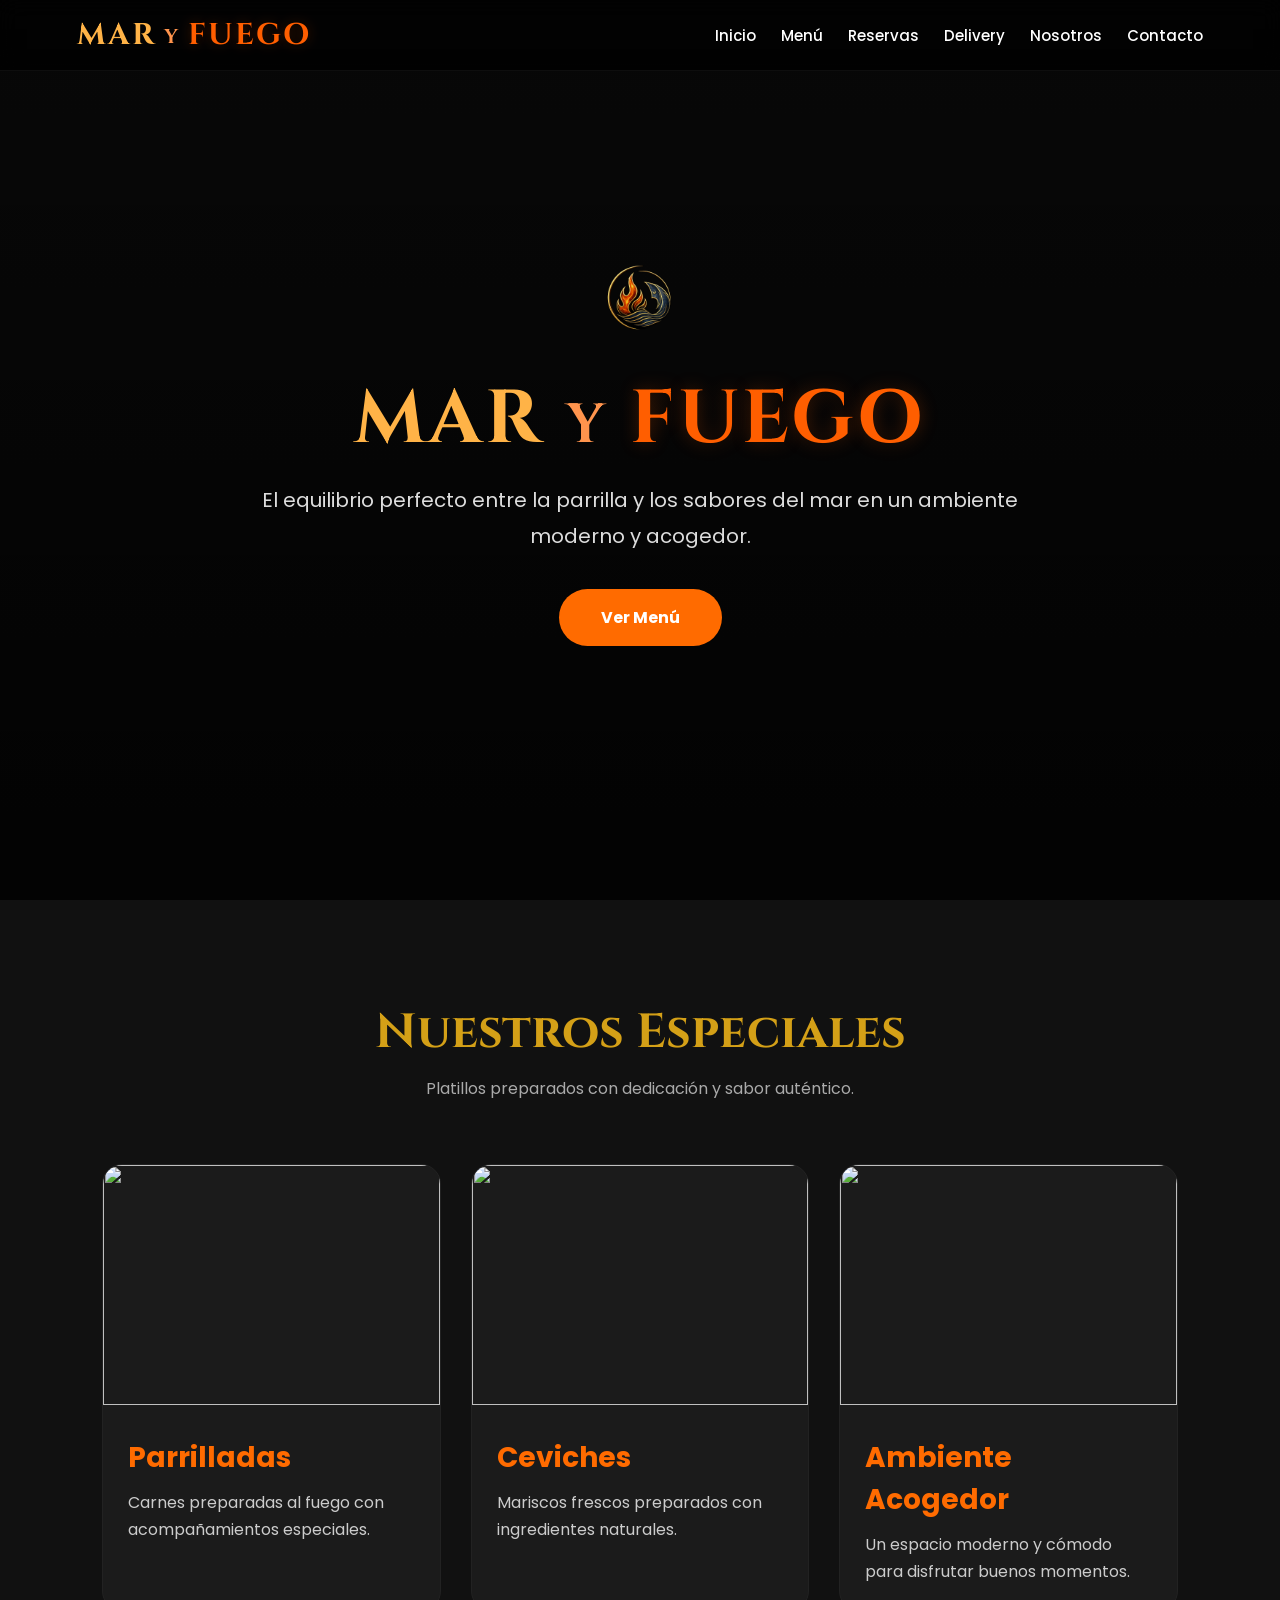
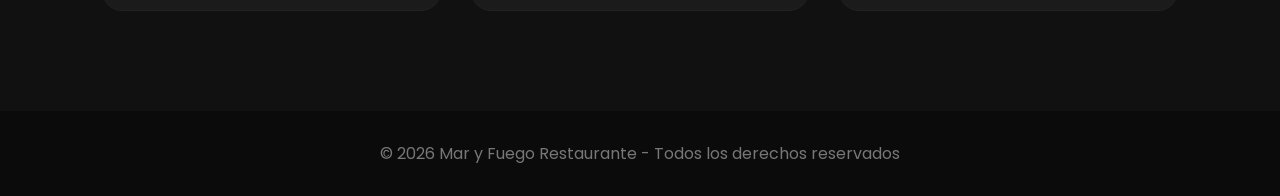
==== index.html @ 05838a07 "Update index.html" ====
<!DOCTYPE html>
<html lang="es">

<head>

<meta charset="UTF-8">
<meta name="viewport" content="width=device-width, initial-scale=1.0">

<title>Mar y Fuego</title>

<link rel="preconnect" href="https://fonts.googleapis.com">

<link href="https://fonts.googleapis.com/css2?family=Cinzel:wght@400;600;700&family=Poppins:wght@300;400;500;600&display=swap" rel="stylesheet">

<style>

*{
margin:0;
padding:0;
box-sizing:border-box;
}

body{
background:#111;
font-family:'Poppins',sans-serif;
color:white;
overflow-x:hidden;
}

/* HEADER */

header{
position:fixed;
top:0;
left:0;
width:100%;
padding:15px 6%;
background:rgba(0,0,0,0.75);
backdrop-filter:blur(10px);
z-index:1000;
border-bottom:1px solid rgba(255,255,255,0.05);
}

nav{
display:flex;
justify-content:space-between;
align-items:center;
}

/* LOGO */

.logo{
display:flex;
align-items:center;
gap:8px;
font-family:'Cinzel',serif;
font-weight:bold;
letter-spacing:2px;
}

.mar{
font-size:30px;
color:#ffb347;
}

.y{
font-size:20px;
color:#ff944d;
margin-top:2px;
}

.fuego{
font-size:30px;
color:#ff5e00;
text-shadow:0 0 12px rgba(255,94,0,0.25);
}

/* MENU */

nav ul{
display:flex;
gap:25px;
list-style:none;
}

nav ul li{
text-align:center;
}

nav ul li a{
text-decoration:none;
color:white;
font-size:15px;
transition:0.3s;
font-weight:500;
}

nav ul li a:hover{
color:#FF6B00;
}

/* HERO */

.hero{
height:100vh;

background:
linear-gradient(rgba(0,0,0,0.55),rgba(0,0,0,0.85)),
url('https://images.unsplash.com/photo-1559339352-11d035aa65de?q=80&w=1600&auto=format&fit=crop');

background-size:200%;
background-position:center center;
background-repeat:no-repeat;

display:flex;
justify-content:center;
align-items:center;
text-align:center;

padding:20px;
}


.hero-content{
max-width:850px;
}

.hero-logo{
width:140px;
margin-bottom:25px;
opacity:0.95;
}

.hero h1{
font-size:75px;
font-family:'Cinzel',serif;
margin-bottom:20px;
line-height:1.1;
letter-spacing:3px;
}

.hero .mar-title{
color:#ffb347;
}

.hero .y-title{
color:#ff944d;
font-size:55px;
}

.hero .fuego-title{
color:#ff5e00;
text-shadow:0 0 18px rgba(255,94,0,0.25);
}

.hero p{
font-size:20px;
line-height:1.8;
color:#ddd;
margin-bottom:35px;
}

.btn{
display:inline-block;
padding:16px 42px;
background:#FF6B00;
color:white;
text-decoration:none;
border-radius:50px;
font-weight:bold;
transition:0.3s;
}

.btn:hover{
background:#D4A017;
transform:scale(1.05);
}

/* SECCIONES */

section{
padding:100px 8%;
}

.title{
text-align:center;
margin-bottom:60px;
}

.title h2{
font-size:48px;
font-family:'Cinzel',serif;
color:#D4A017;
margin-bottom:10px;
}

.title p{
color:#aaa;
line-height:1.8;
}

/* CARDS */

.cards{
display:grid;
grid-template-columns:repeat(auto-fit,minmax(300px,1fr));
gap:30px;
}

.card{
background:#1b1b1b;
border-radius:20px;
overflow:hidden;
transition:0.4s;
border:1px solid #222;
}

.card:hover{
transform:translateY(-8px);
box-shadow:0 0 25px rgba(255,107,0,0.2);
}

.card img{
width:100%;
height:240px;
object-fit:cover;
}

.card-content{
padding:25px;
}

.card-content h3{
color:#FF6B00;
font-size:28px;
margin-bottom:10px;
}

.card-content p{
color:#ccc;
line-height:1.7;
}

/* FOOTER */

footer{
background:#0b0b0b;
padding:30px;
text-align:center;
color:#777;
}

/* MOBILE */

@media(max-width:900px){

header{
padding:20px 5%;
}

nav{
flex-direction:column;
gap:20px;
}

.logo{
justify-content:center;
}

.mar{
font-size:24px;
}

.fuego{
font-size:24px;
}

.y{
font-size:16px;
}

nav ul{
display:grid;
grid-template-columns:repeat(3,1fr);
gap:18px;
width:100%;
padding:0;
}

nav ul li{
text-align:center;
}

nav ul li a{
font-size:17px;
}

.hero{
padding-top:230px;
height:auto;
min-height:100vh;
}

.hero-logo{
width:90px;
margin-bottom:20px;
}

.hero h1{
font-size:52px;
line-height:1.1;
}

.hero .y-title{
font-size:35px;
}

.hero p{
font-size:17px;
line-height:1.8;
padding:0 10px;
}

.btn{
padding:15px 38px;
font-size:17px;
}

section{
padding:80px 5%;
}

.title h2{
font-size:36px;
}

.cards{
grid-template-columns:1fr;
}

.card img{
height:220px;
}

}

</style>

</head>

<body>

<header>

<nav>

<div class="logo">

<span class="mar">MAR</span>

<span class="y">Y</span>

<span class="fuego">FUEGO</span>

</div>

<ul>

<li><a href="index.html">Inicio</a></li>
<li><a href="menu.html">Menú</a></li>
<li><a href="reservas.html">Reservas</a></li>
<li><a href="delivery.html">Delivery</a></li>
<li><a href="nosotros.html">Nosotros</a></li>
<li><a href="contacto.html">Contacto</a></li>

</ul>

</nav>

</header>

<!-- HERO -->

<section class="hero">

<div class="hero-content">

<img src="logo.png" class="hero-logo">

<h1>

<span class="mar-title">MAR</span>

<span class="y-title">Y</span>

<span class="fuego-title">FUEGO</span>

</h1>

<p>
El equilibrio perfecto entre la parrilla y los sabores del mar en un ambiente moderno y acogedor.
</p>

<a href="menu.html" class="btn">
Ver Menú
</a>

</div>

</section>

<!-- ESPECIALES -->

<section>

<div class="title">

<h2>Nuestros Especiales</h2>

<p>
Platillos preparados con dedicación y sabor auténtico.
</p>

</div>

<div class="cards">

<div class="card">

<img src="https://images.unsplash.com/photo-1544025162-d76694265947?q=80&w=1200&auto=format&fit=crop">

<div class="card-content">

<h3>Parrilladas</h3>

<p>
Carnes preparadas al fuego con acompañamientos especiales.
</p>

</div>

</div>

<div class="card">

<img src="https://images.unsplash.com/photo-1600891964599-f61ba0e24092?q=80&w=1200&auto=format&fit=crop">

<div class="card-content">

<h3>Ceviches</h3>

<p>
Mariscos frescos preparados con ingredientes naturales.
</p>

</div>

</div>

<div class="card">

<img src="https://images.unsplash.com/photo-1552566626-52f8b828add9?q=80&w=1200&auto=format&fit=crop">

<div class="card-content">

<h3>Ambiente Acogedor</h3>

<p>
Un espacio moderno y cómodo para disfrutar buenos momentos.
</p>

</div>

</div>

</div>

</section>

<footer>

© 2026 Mar y Fuego Restaurante - Todos los derechos reservados

</footer>

</body>

</html>
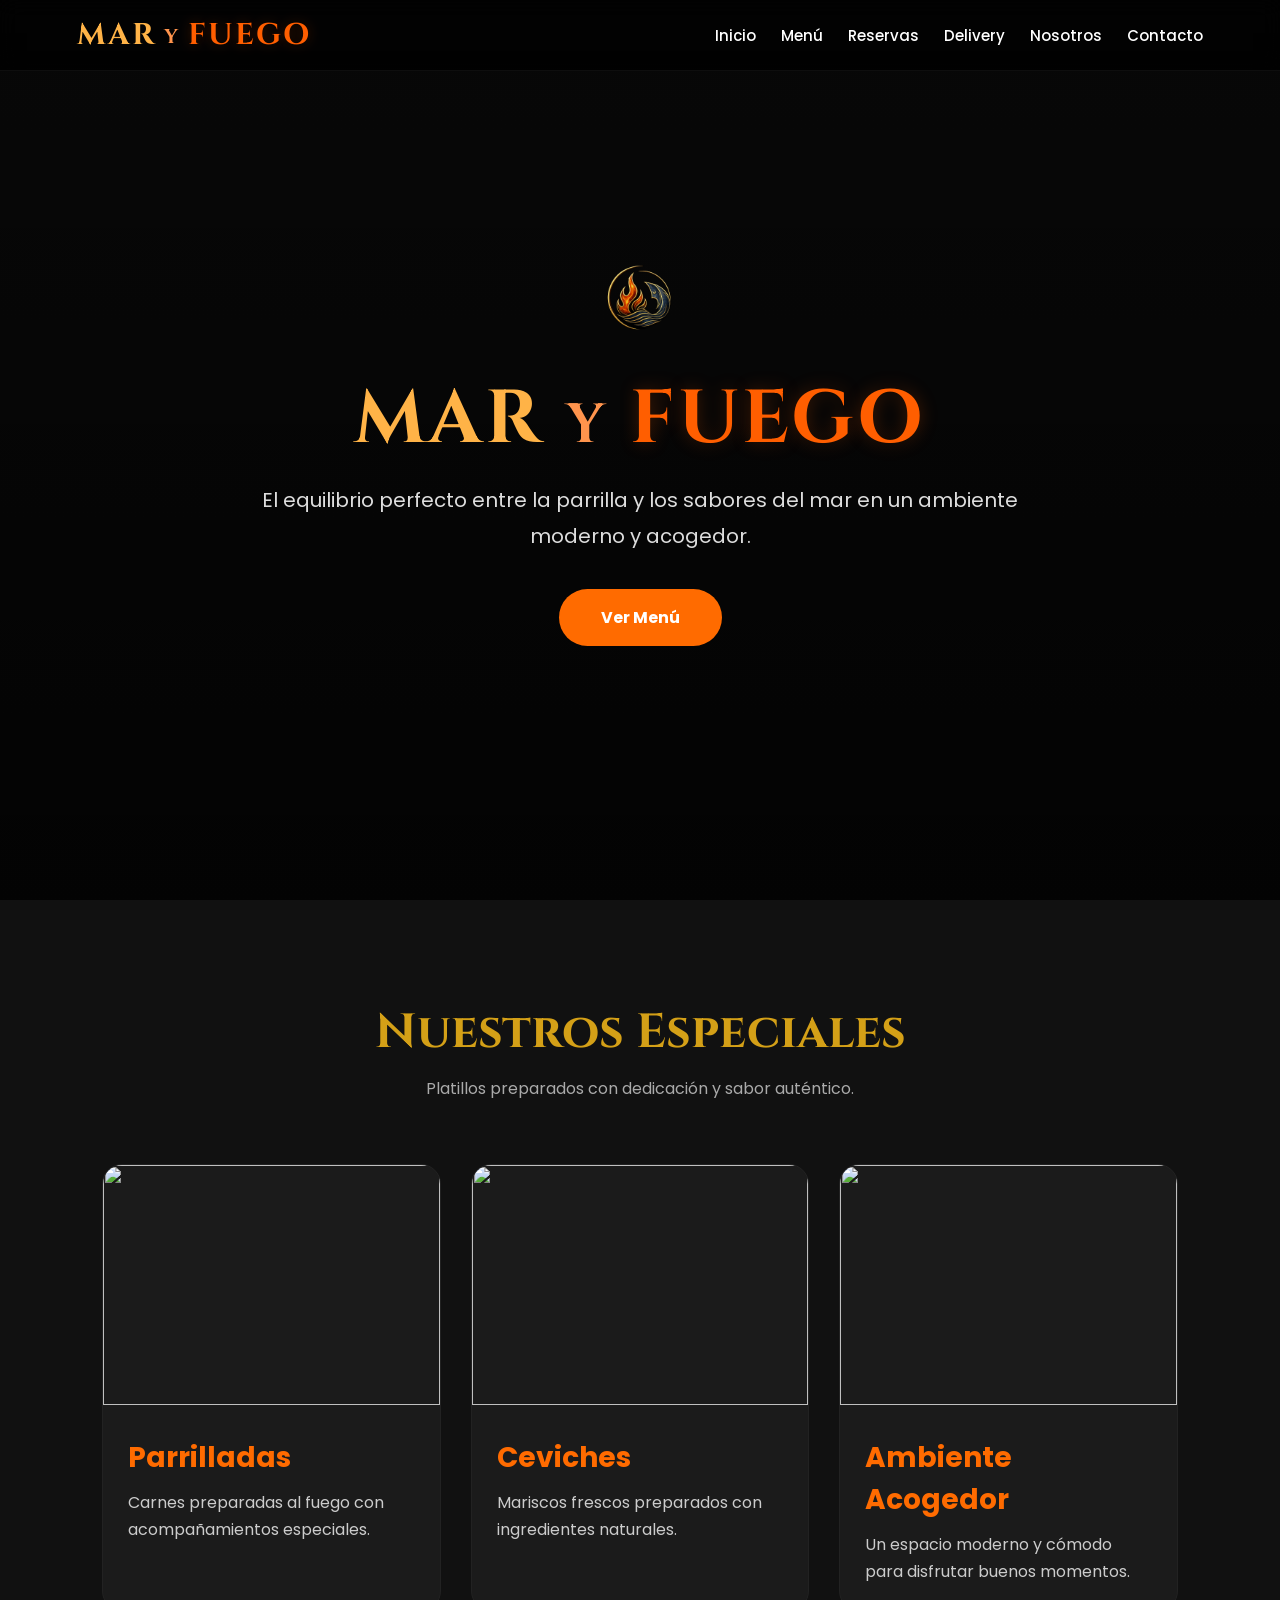
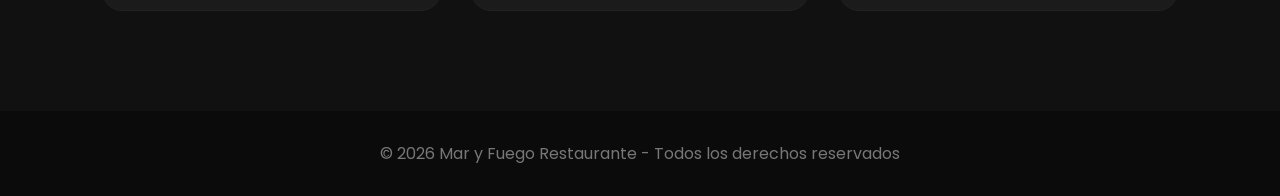
==== commit 33b7831b: "Update index.html" ====
--- a/index.html
+++ b/index.html
@@ -105,11 +105,11 @@
 height:100vh;
 
 background:
-linear-gradient(rgba(0,0,0,0.55),rgba(0,0,0,0.85)),
+linear-gradient(rgba(0,0,0,0.55),rgba(0,0,0,0.82)),
 url('https://images.unsplash.com/photo-1559339352-11d035aa65de?q=80&w=1600&auto=format&fit=crop');
 
-background-size:200%;
-background-position:center center;
+background-size:140%;
+background-position:center;
 background-repeat:no-repeat;
 
 display:flex;
@@ -119,8 +119,6 @@
 
 padding:20px;
 }
-
-
 .hero-content{
 max-width:850px;
 }
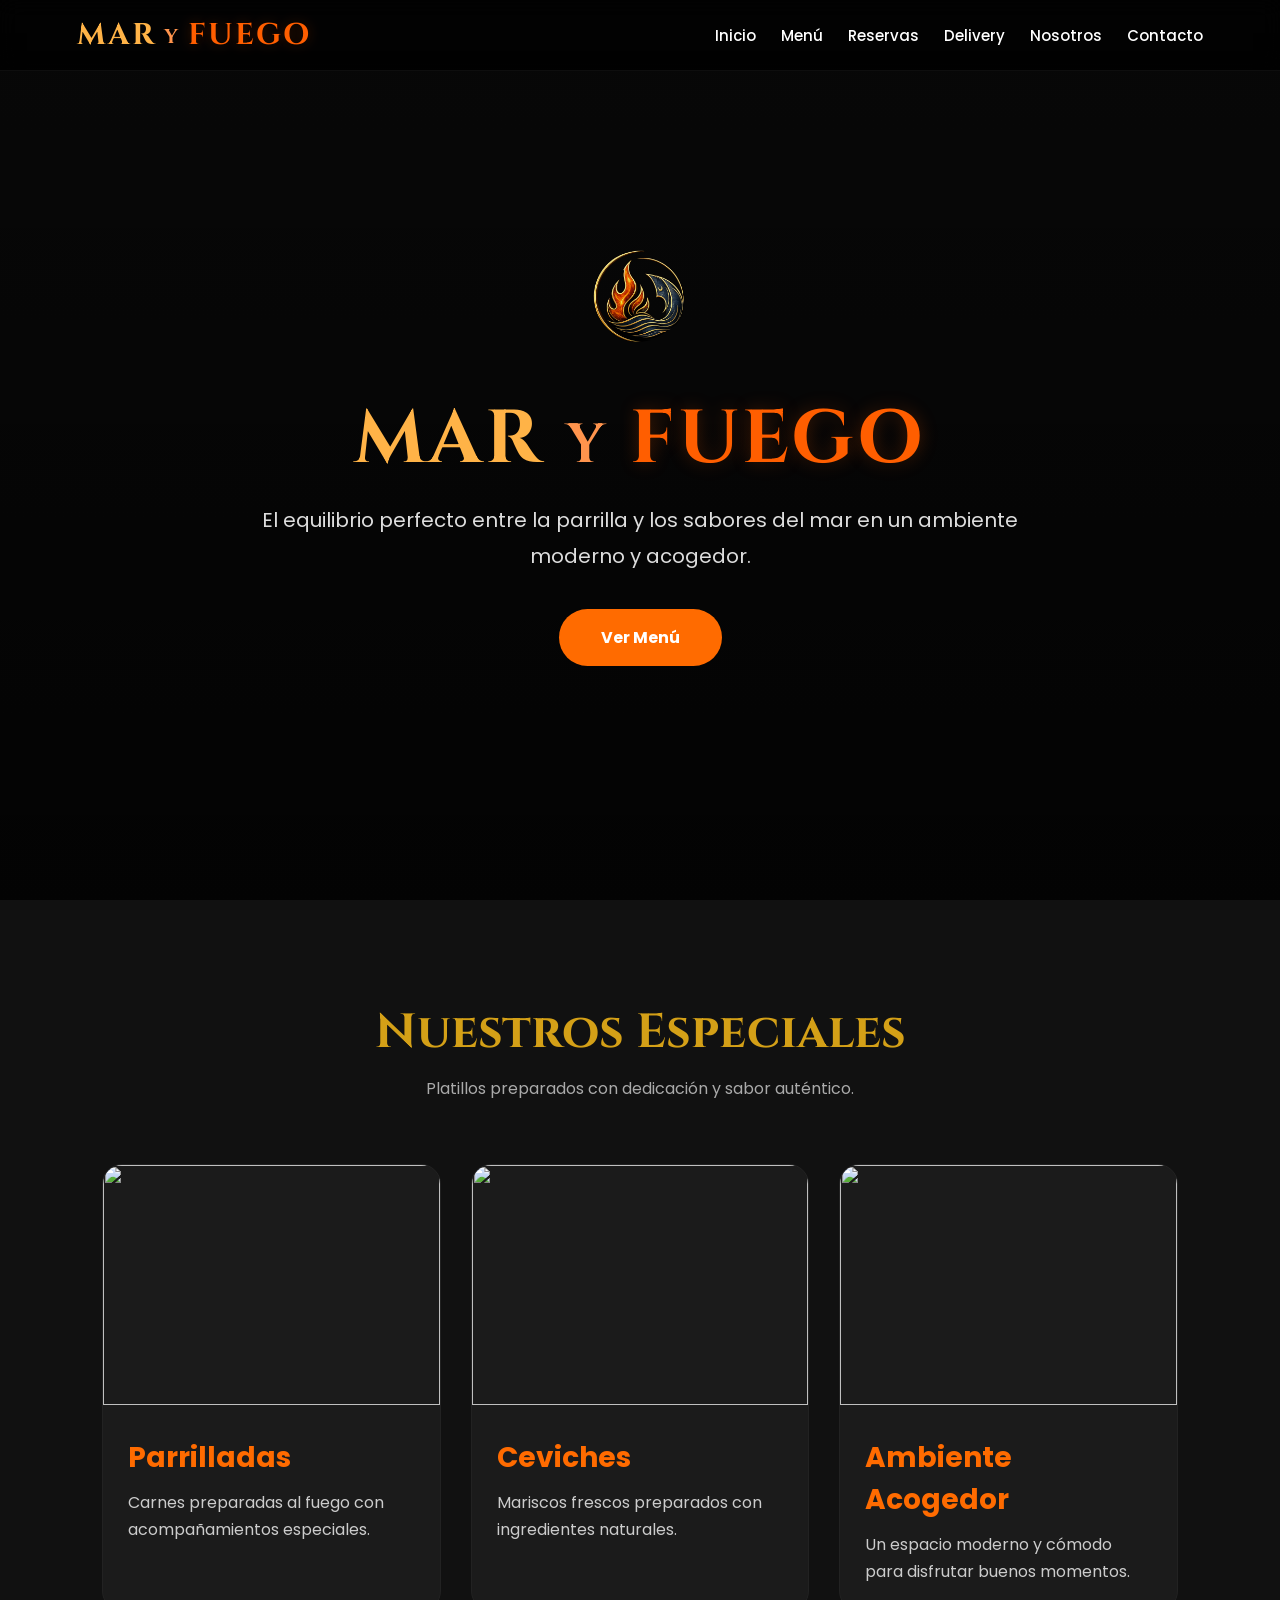
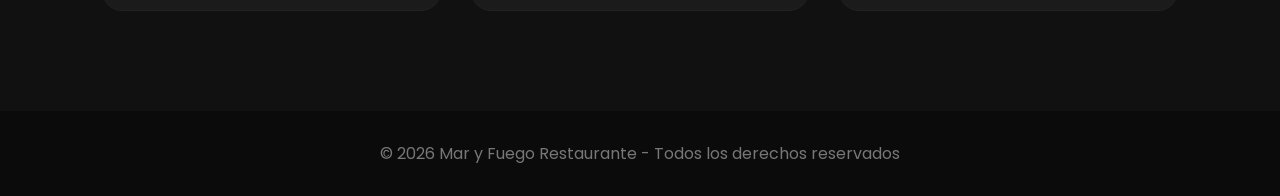
==== commit a016ad7c: "Update index.html" ====
--- a/index.html
+++ b/index.html
@@ -108,7 +108,7 @@
 linear-gradient(rgba(0,0,0,0.55),rgba(0,0,0,0.82)),
 url('https://images.unsplash.com/photo-1559339352-11d035aa65de?q=80&w=1600&auto=format&fit=crop');
 
-background-size:140%;
+background-size:240%;
 background-position:center;
 background-repeat:no-repeat;
 
@@ -124,7 +124,7 @@
 }
 
 .hero-logo{
-width:140px;
+width:200px;
 margin-bottom:25px;
 opacity:0.95;
 }
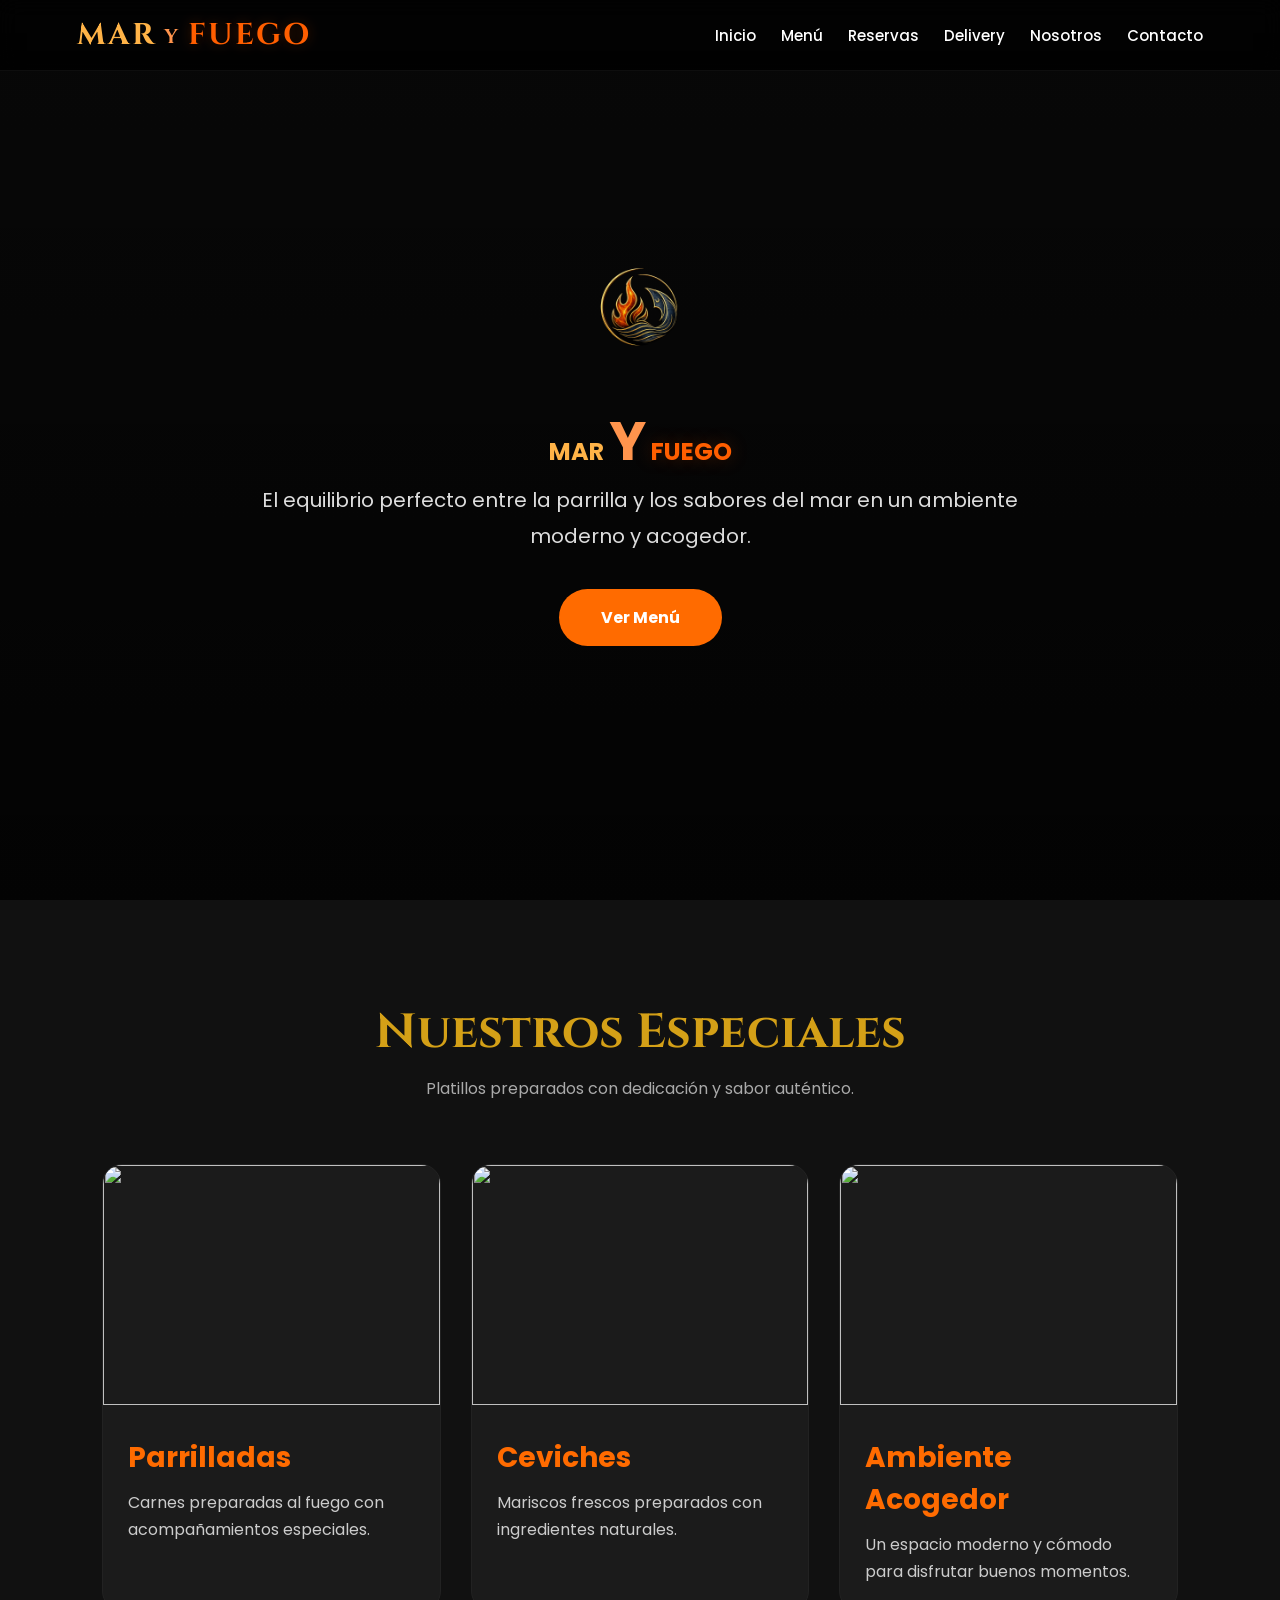
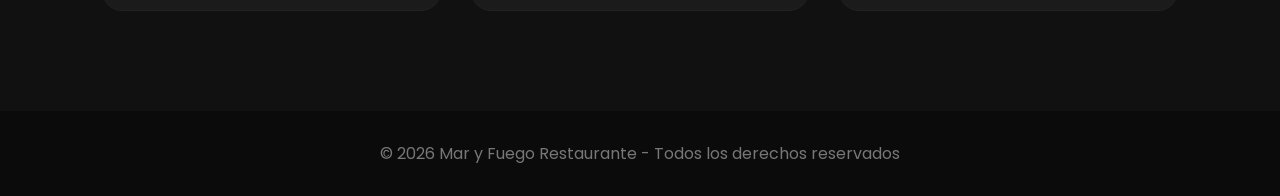
==== commit c61c1408: "Update index.html" ====
--- a/index.html
+++ b/index.html
@@ -129,12 +129,9 @@
 opacity:0.95;
 }
 
-.hero h1{
-font-size:75px;
-font-family:'Cinzel',serif;
-margin-bottom:20px;
-line-height:1.1;
-letter-spacing:3px;
+.hero-logo{
+width:170px;
+margin-bottom:25px;
 }
 
 .hero .mar-title{
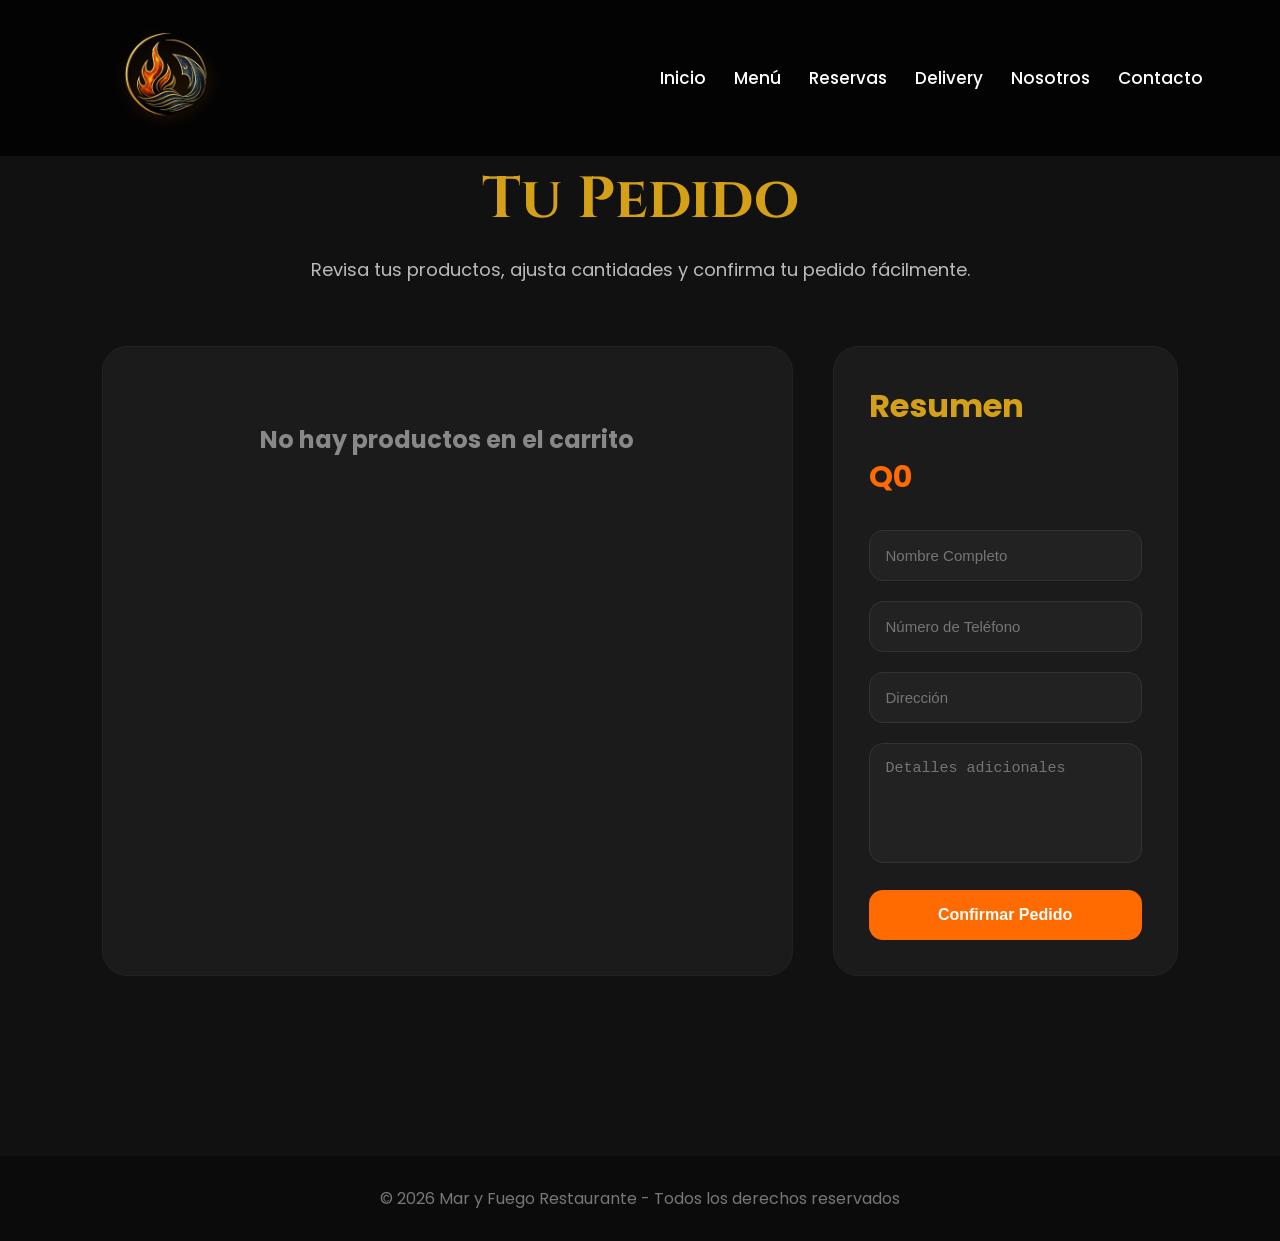
==== commit f8fde1ff: "Update index.html" ====
--- a/index.html
+++ b/index.html
@@ -6,13 +6,15 @@
 <meta charset="UTF-8">
 <meta name="viewport" content="width=device-width, initial-scale=1.0">
 
-<title>Mar y Fuego</title>
+<title>Delivery | Mar y Fuego</title>
 
 <link rel="preconnect" href="https://fonts.googleapis.com">
 
 <link href="https://fonts.googleapis.com/css2?family=Cinzel:wght@400;600;700&family=Poppins:wght@300;400;500;600&display=swap" rel="stylesheet">
 
 <style>
+
+/* RESET */
 
 *{
 margin:0;
@@ -20,10 +22,12 @@
 box-sizing:border-box;
 }
 
+/* GENERAL */
+
 body{
-background:#111;
+background:#111111;
+color:white;
 font-family:'Poppins',sans-serif;
-color:white;
 overflow-x:hidden;
 }
 
@@ -34,12 +38,14 @@
 top:0;
 left:0;
 width:100%;
-padding:15px 6%;
-background:rgba(0,0,0,0.75);
-backdrop-filter:blur(10px);
+padding:18px 6%;
+background:rgba(0,0,0,0.78);
+backdrop-filter:blur(12px);
 z-index:1000;
 border-bottom:1px solid rgba(255,255,255,0.05);
 }
+
+/* NAV */
 
 nav{
 display:flex;
@@ -52,34 +58,25 @@
 .logo{
 display:flex;
 align-items:center;
-gap:8px;
-font-family:'Cinzel',serif;
-font-weight:bold;
-letter-spacing:2px;
-}
-
-.mar{
-font-size:30px;
-color:#ffb347;
-}
-
-.y{
-font-size:20px;
-color:#ff944d;
-margin-top:2px;
-}
-
-.fuego{
-font-size:30px;
-color:#ff5e00;
-text-shadow:0 0 12px rgba(255,94,0,0.25);
+}
+
+.logo img{
+width:180px;
+opacity:0.95;
+transition:0.3s;
+filter:drop-shadow(0 0 10px rgba(255,140,0,0.15));
+}
+
+.logo img:hover{
+transform:scale(1.03);
+opacity:1;
 }
 
 /* MENU */
 
 nav ul{
 display:flex;
-gap:25px;
+gap:28px;
 list-style:none;
 }
 
@@ -90,8 +87,8 @@
 nav ul li a{
 text-decoration:none;
 color:white;
-font-size:15px;
 transition:0.3s;
+font-size:17px;
 font-weight:500;
 }
 
@@ -99,83 +96,13 @@
 color:#FF6B00;
 }
 
-/* HERO */
-
-.hero{
-height:100vh;
-
-background:
-linear-gradient(rgba(0,0,0,0.55),rgba(0,0,0,0.82)),
-url('https://images.unsplash.com/photo-1559339352-11d035aa65de?q=80&w=1600&auto=format&fit=crop');
-
-background-size:240%;
-background-position:center;
-background-repeat:no-repeat;
-
-display:flex;
-justify-content:center;
-align-items:center;
-text-align:center;
-
-padding:20px;
-}
-.hero-content{
-max-width:850px;
-}
-
-.hero-logo{
-width:200px;
-margin-bottom:25px;
-opacity:0.95;
-}
-
-.hero-logo{
-width:170px;
-margin-bottom:25px;
-}
-
-.hero .mar-title{
-color:#ffb347;
-}
-
-.hero .y-title{
-color:#ff944d;
-font-size:55px;
-}
-
-.hero .fuego-title{
-color:#ff5e00;
-text-shadow:0 0 18px rgba(255,94,0,0.25);
-}
-
-.hero p{
-font-size:20px;
-line-height:1.8;
-color:#ddd;
-margin-bottom:35px;
-}
-
-.btn{
-display:inline-block;
-padding:16px 42px;
-background:#FF6B00;
-color:white;
-text-decoration:none;
-border-radius:50px;
-font-weight:bold;
-transition:0.3s;
-}
-
-.btn:hover{
-background:#D4A017;
-transform:scale(1.05);
-}
-
-/* SECCIONES */
+/* SECTION */
 
 section{
-padding:100px 8%;
-}
+padding:160px 8% 100px;
+}
+
+/* TITULO */
 
 .title{
 text-align:center;
@@ -183,57 +110,163 @@
 }
 
 .title h2{
-font-size:48px;
+font-size:58px;
 font-family:'Cinzel',serif;
 color:#D4A017;
-margin-bottom:10px;
+margin-bottom:15px;
 }
 
 .title p{
-color:#aaa;
+color:#bbb;
+font-size:18px;
 line-height:1.8;
-}
-
-/* CARDS */
-
-.cards{
+max-width:850px;
+margin:auto;
+}
+
+/* CARRITO */
+
+.cart-container{
 display:grid;
-grid-template-columns:repeat(auto-fit,minmax(300px,1fr));
-gap:30px;
-}
-
-.card{
+grid-template-columns:2fr 1fr;
+gap:40px;
+}
+
+.cart-items{
 background:#1b1b1b;
-border-radius:20px;
-overflow:hidden;
-transition:0.4s;
+padding:35px;
+border-radius:25px;
 border:1px solid #222;
 }
 
-.card:hover{
-transform:translateY(-8px);
-box-shadow:0 0 25px rgba(255,107,0,0.2);
-}
-
-.card img{
+.cart-item{
+display:flex;
+justify-content:space-between;
+align-items:center;
+padding:20px 0;
+border-bottom:1px solid #333;
+gap:20px;
+}
+
+.cart-item-info h3{
+color:#FF6B00;
+margin-bottom:5px;
+font-size:24px;
+}
+
+.cart-item-info p{
+color:#bbb;
+font-size:16px;
+}
+
+.cart-buttons{
+display:flex;
+align-items:center;
+gap:10px;
+}
+
+.cart-buttons button{
+width:40px;
+height:40px;
+border:none;
+border-radius:10px;
+background:#FF6B00;
+color:white;
+font-weight:bold;
+cursor:pointer;
+font-size:18px;
+transition:0.3s;
+}
+
+.cart-buttons button:hover{
+transform:scale(1.05);
+background:#D4A017;
+}
+
+.remove-btn{
+background:#aa2222 !important;
+}
+
+/* RESUMEN */
+
+.cart-summary{
+background:#1b1b1b;
+padding:35px;
+border-radius:25px;
+height:fit-content;
+border:1px solid #222;
+}
+
+.cart-summary h3{
+font-size:32px;
+color:#D4A017;
+margin-bottom:25px;
+}
+
+.total{
+font-size:30px;
+color:#FF6B00;
+margin-bottom:30px;
+font-weight:bold;
+}
+
+/* FORMULARIO */
+
+.form-group{
+margin-bottom:20px;
+}
+
+.form-group input,
+.form-group textarea{
+
 width:100%;
-height:240px;
-object-fit:cover;
-}
-
-.card-content{
-padding:25px;
-}
-
-.card-content h3{
-color:#FF6B00;
-font-size:28px;
-margin-bottom:10px;
-}
-
-.card-content p{
-color:#ccc;
-line-height:1.7;
+padding:16px;
+background:#222;
+border:1px solid #333;
+border-radius:14px;
+color:white;
+outline:none;
+font-size:15px;
+transition:0.3s;
+}
+
+.form-group textarea{
+height:120px;
+resize:none;
+}
+
+.form-group input:focus,
+.form-group textarea:focus{
+border:1px solid #FF6B00;
+box-shadow:0 0 12px rgba(255,107,0,0.2);
+}
+
+/* BOTON */
+
+.btn{
+width:100%;
+padding:16px;
+border:none;
+border-radius:14px;
+background:#FF6B00;
+color:white;
+font-size:16px;
+font-weight:bold;
+cursor:pointer;
+transition:0.3s;
+}
+
+.btn:hover{
+background:#D4A017;
+transform:scale(1.02);
+}
+
+/* EMPTY */
+
+.empty-cart{
+text-align:center;
+color:#888;
+padding:40px 0;
 }
 
 /* FOOTER */
@@ -243,9 +276,10 @@
 padding:30px;
 text-align:center;
 color:#777;
-}
-
-/* MOBILE */
+margin-top:80px;
+}
+
+/* RESPONSIVE */
 
 @media(max-width:900px){
 
@@ -258,21 +292,18 @@
 gap:20px;
 }
 
+/* LOGO MOBILE */
+
 .logo{
 justify-content:center;
-}
-
-.mar{
-font-size:24px;
-}
-
-.fuego{
-font-size:24px;
-}
-
-.y{
-font-size:16px;
-}
+width:100%;
+}
+
+.logo img{
+width:150px;
+}
+
+/* MENU MOBILE */
 
 nav ul{
 display:grid;
@@ -280,6 +311,7 @@
 gap:18px;
 width:100%;
 padding:0;
+list-style:none;
 }
 
 nav ul li{
@@ -287,54 +319,39 @@
 }
 
 nav ul li a{
-font-size:17px;
-}
-
-.hero{
-padding-top:230px;
-height:auto;
-min-height:100vh;
-}
-
-.hero-logo{
-width:90px;
-margin-bottom:20px;
-}
-
-.hero h1{
-font-size:52px;
-line-height:1.1;
-}
-
-.hero .y-title{
-font-size:35px;
-}
-
-.hero p{
+font-size:18px;
+color:white;
+text-decoration:none;
+}
+
+/* SECTION */
+
+section{
+padding:220px 5% 80px;
+}
+
+.title h2{
+font-size:42px;
+}
+
+.title p{
 font-size:17px;
 line-height:1.8;
-padding:0 10px;
-}
-
-.btn{
-padding:15px 38px;
-font-size:17px;
-}
-
-section{
-padding:80px 5%;
-}
-
-.title h2{
-font-size:36px;
-}
-
-.cards{
+}
+
+/* CART */
+
+.cart-container{
 grid-template-columns:1fr;
 }
 
-.card img{
-height:220px;
+.cart-item{
+flex-direction:column;
+align-items:flex-start;
+}
+
+.cart-summary{
+padding:30px;
 }
 
 }
@@ -349,15 +366,15 @@
 
 <nav>
 
+<!-- LOGO -->
+
 <div class="logo">
 
-<span class="mar">MAR</span>
-
-<span class="y">Y</span>
-
-<span class="fuego">FUEGO</span>
-
-</div>
+<img src="logo.png" alt="Mar y Fuego">
+
+</div>
+
+<!-- MENU -->
 
 <ul>
 
@@ -374,109 +391,181 @@
 
 </header>
 
-<!-- HERO -->
-
-<section class="hero">
-
-<div class="hero-content">
-
-<img src="logo.png" class="hero-logo">
-
-<h1>
-
-<span class="mar-title">MAR</span>
-
-<span class="y-title">Y</span>
-
-<span class="fuego-title">FUEGO</span>
-
-</h1>
+<section>
+
+<div class="title">
+
+<h2>Tu Pedido</h2>
 
 <p>
-El equilibrio perfecto entre la parrilla y los sabores del mar en un ambiente moderno y acogedor.
+Revisa tus productos, ajusta cantidades y confirma tu pedido fácilmente.
 </p>
 
-<a href="menu.html" class="btn">
-Ver Menú
-</a>
+</div>
+
+<div class="cart-container">
+
+<!-- PRODUCTOS -->
+
+<div class="cart-items">
+
+<div id="cart-items">
+
+</div>
+
+</div>
+
+<!-- RESUMEN -->
+
+<div class="cart-summary">
+
+<h3>Resumen</h3>
+
+<div class="total" id="total">
+Q0
+</div>
+
+<div class="form-group">
+<input type="text" placeholder="Nombre Completo">
+</div>
+
+<div class="form-group">
+<input type="tel" placeholder="Número de Teléfono">
+</div>
+
+<div class="form-group">
+<input type="text" placeholder="Dirección">
+</div>
+
+<div class="form-group">
+<textarea placeholder="Detalles adicionales"></textarea>
+</div>
+
+<button class="btn">
+Confirmar Pedido
+</button>
+
+</div>
 
 </div>
 
 </section>
 
-<!-- ESPECIALES -->
-
-<section>
-
-<div class="title">
-
-<h2>Nuestros Especiales</h2>
+<footer>
+
+© 2026 Mar y Fuego Restaurante - Todos los derechos reservados
+
+</footer>
+
+<script>
+
+let carrito = JSON.parse(localStorage.getItem("carrito")) || [];
+
+const cartItems = document.getElementById("cart-items");
+const totalElement = document.getElementById("total");
+
+function renderCart(){
+
+cartItems.innerHTML = "";
+
+let total = 0;
+
+if(carrito.length === 0){
+
+cartItems.innerHTML = `
+<div class="empty-cart">
+<h2>No hay productos en el carrito</h2>
+</div>
+`;
+
+totalElement.innerHTML = "Q0";
+
+return;
+
+}
+
+carrito.forEach((producto,index)=>{
+
+total += producto.precio * producto.cantidad;
+
+cartItems.innerHTML += `
+
+<div class="cart-item">
+
+<div class="cart-item-info">
+
+<h3>${producto.nombre}</h3>
 
 <p>
-Platillos preparados con dedicación y sabor auténtico.
+Q${producto.precio} x ${producto.cantidad}
 </p>
 
 </div>
 
-<div class="cards">
-
-<div class="card">
-
-<img src="https://images.unsplash.com/photo-1544025162-d76694265947?q=80&w=1200&auto=format&fit=crop">
-
-<div class="card-content">
-
-<h3>Parrilladas</h3>
-
-<p>
-Carnes preparadas al fuego con acompañamientos especiales.
-</p>
-
-</div>
-
-</div>
-
-<div class="card">
-
-<img src="https://images.unsplash.com/photo-1600891964599-f61ba0e24092?q=80&w=1200&auto=format&fit=crop">
-
-<div class="card-content">
-
-<h3>Ceviches</h3>
-
-<p>
-Mariscos frescos preparados con ingredientes naturales.
-</p>
-
-</div>
-
-</div>
-
-<div class="card">
-
-<img src="https://images.unsplash.com/photo-1552566626-52f8b828add9?q=80&w=1200&auto=format&fit=crop">
-
-<div class="card-content">
-
-<h3>Ambiente Acogedor</h3>
-
-<p>
-Un espacio moderno y cómodo para disfrutar buenos momentos.
-</p>
-
-</div>
-
-</div>
-
-</div>
-
-</section>
-
-<footer>
-
-© 2026 Mar y Fuego Restaurante - Todos los derechos reservados
-
-</footer>
+<div class="cart-buttons">
+
+<button onclick="decreaseQuantity(${index})">
+-
+</button>
+
+<button onclick="increaseQuantity(${index})">
++
+</button>
+
+<button class="remove-btn"
+onclick="removeItem(${index})">
+X
+</button>
+
+</div>
+
+</div>
+
+`;
+
+});
+
+totalElement.innerHTML = "Q" + total;
+
+localStorage.setItem("carrito", JSON.stringify(carrito));
+
+}
+
+function increaseQuantity(index){
+
+carrito[index].cantidad++;
+
+renderCart();
+
+}
+
+function decreaseQuantity(index){
+
+if(carrito[index].cantidad > 1){
+
+carrito[index].cantidad--;
+
+}else{
+
+carrito.splice(index,1);
+
+}
+
+renderCart();
+
+}
+
+function removeItem(index){
+
+carrito.splice(index,1);
+
+renderCart();
+
+}
+
+renderCart();
+
+</script>
 
 </body>
 
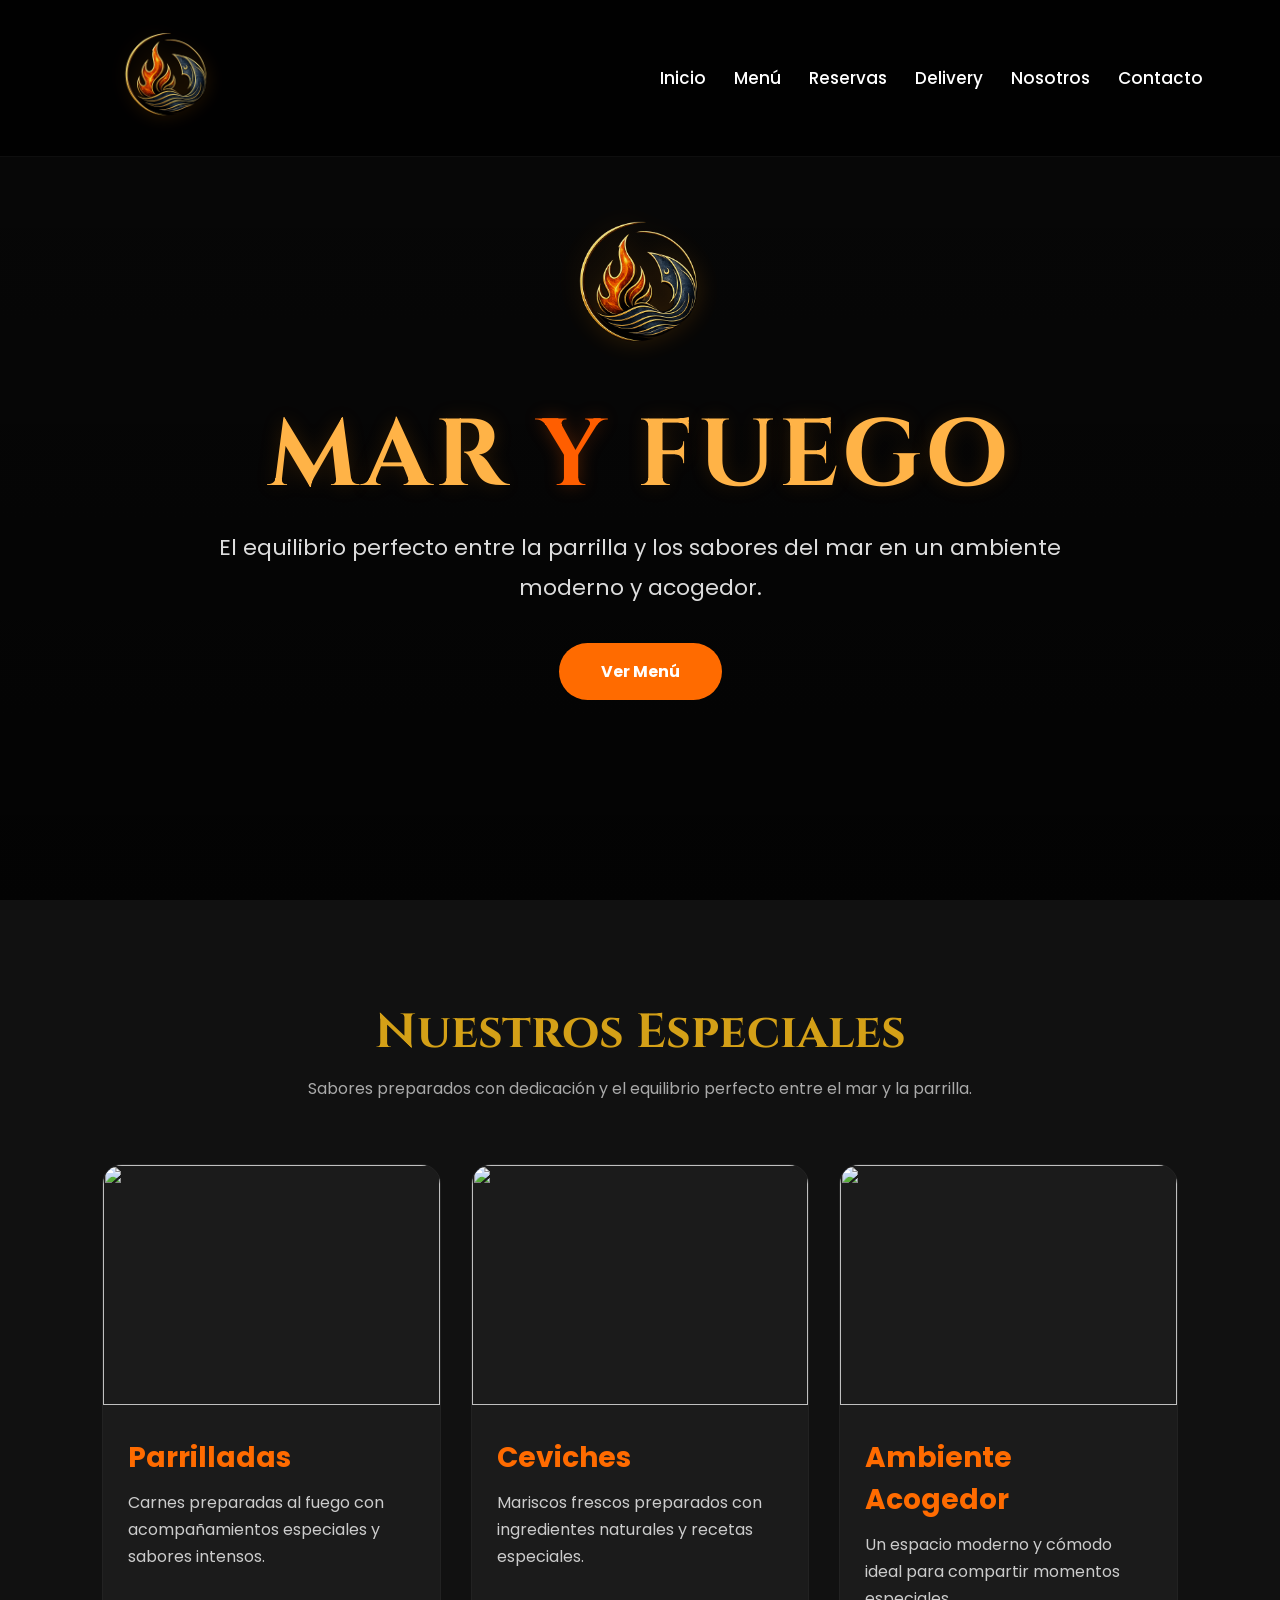
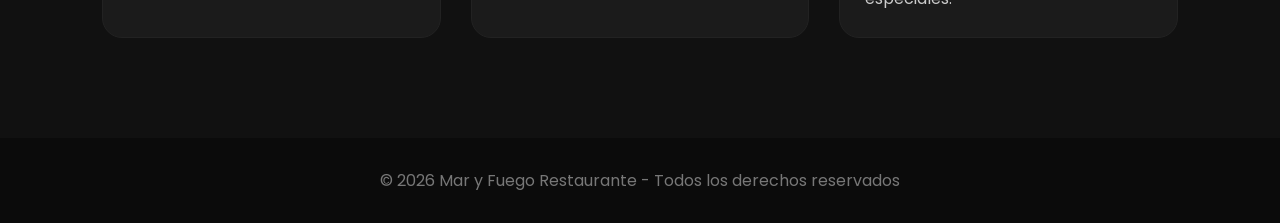
==== commit 6f5bd59c: "Update index.html" ====
--- a/index.html
+++ b/index.html
@@ -6,7 +6,7 @@
 <meta charset="UTF-8">
 <meta name="viewport" content="width=device-width, initial-scale=1.0">
 
-<title>Delivery | Mar y Fuego</title>
+<title>Mar y Fuego</title>
 
 <link rel="preconnect" href="https://fonts.googleapis.com">
 
@@ -96,13 +96,99 @@
 color:#FF6B00;
 }
 
-/* SECTION */
+/* HERO */
+
+.hero{
+height:100vh;
+
+background:
+linear-gradient(rgba(0,0,0,0.55),rgba(0,0,0,0.82)),
+url('https://images.unsplash.com/photo-1559339352-11d035aa65de?q=80&w=1600&auto=format&fit=crop');
+
+background-size:140%;
+background-position:center;
+background-repeat:no-repeat;
+
+display:flex;
+justify-content:center;
+align-items:center;
+text-align:center;
+
+padding:20px;
+}
+
+/* HERO CONTENT */
+
+.hero-content{
+max-width:950px;
+display:flex;
+flex-direction:column;
+align-items:center;
+justify-content:center;
+}
+
+/* HERO LOGO */
+
+.hero-logo{
+width:260px;
+margin-bottom:30px;
+opacity:0.95;
+filter:drop-shadow(0 0 12px rgba(255,140,0,0.18));
+}
+
+/* TITULO */
+
+.hero h1{
+font-size:95px;
+font-family:'Cinzel',serif;
+margin-bottom:20px;
+line-height:1.1;
+letter-spacing:4px;
+font-weight:bold;
+color:#ffb347;
+text-shadow:0 0 20px rgba(255,140,0,0.15);
+}
+
+.hero h1 span{
+color:#ff5e00;
+text-shadow:0 0 18px rgba(255,94,0,0.28);
+}
+
+/* TEXTO */
+
+.hero p{
+font-size:22px;
+line-height:1.8;
+color:#ddd;
+margin-bottom:35px;
+max-width:950px;
+}
+
+/* BOTON */
+
+.btn{
+display:inline-block;
+padding:16px 42px;
+background:#FF6B00;
+color:white;
+text-decoration:none;
+border-radius:50px;
+font-weight:bold;
+transition:0.3s;
+}
+
+.btn:hover{
+background:#D4A017;
+transform:scale(1.05);
+}
+
+/* SECCIONES */
 
 section{
-padding:160px 8% 100px;
-}
-
-/* TITULO */
+padding:100px 8%;
+}
+
+/* TITLE */
 
 .title{
 text-align:center;
@@ -110,163 +196,57 @@
 }
 
 .title h2{
-font-size:58px;
+font-size:48px;
 font-family:'Cinzel',serif;
 color:#D4A017;
-margin-bottom:15px;
+margin-bottom:10px;
 }
 
 .title p{
-color:#bbb;
-font-size:18px;
+color:#aaa;
 line-height:1.8;
-max-width:850px;
-margin:auto;
-}
-
-/* CARRITO */
-
-.cart-container{
+}
+
+/* CARDS */
+
+.cards{
 display:grid;
-grid-template-columns:2fr 1fr;
-gap:40px;
-}
-
-.cart-items{
+grid-template-columns:repeat(auto-fit,minmax(300px,1fr));
+gap:30px;
+}
+
+.card{
 background:#1b1b1b;
-padding:35px;
-border-radius:25px;
+border-radius:20px;
+overflow:hidden;
+transition:0.4s;
 border:1px solid #222;
 }
 
-.cart-item{
-display:flex;
-justify-content:space-between;
-align-items:center;
-padding:20px 0;
-border-bottom:1px solid #333;
-gap:20px;
-}
-
-.cart-item-info h3{
+.card:hover{
+transform:translateY(-8px);
+box-shadow:0 0 25px rgba(255,107,0,0.2);
+}
+
+.card img{
+width:100%;
+height:240px;
+object-fit:cover;
+}
+
+.card-content{
+padding:25px;
+}
+
+.card-content h3{
 color:#FF6B00;
-margin-bottom:5px;
-font-size:24px;
-}
-
-.cart-item-info p{
-color:#bbb;
-font-size:16px;
-}
-
-.cart-buttons{
-display:flex;
-align-items:center;
-gap:10px;
-}
-
-.cart-buttons button{
-width:40px;
-height:40px;
-border:none;
-border-radius:10px;
-background:#FF6B00;
-color:white;
-font-weight:bold;
-cursor:pointer;
-font-size:18px;
-transition:0.3s;
-}
-
-.cart-buttons button:hover{
-transform:scale(1.05);
-background:#D4A017;
-}
-
-.remove-btn{
-background:#aa2222 !important;
-}
-
-/* RESUMEN */
-
-.cart-summary{
-background:#1b1b1b;
-padding:35px;
-border-radius:25px;
-height:fit-content;
-border:1px solid #222;
-}
-
-.cart-summary h3{
-font-size:32px;
-color:#D4A017;
-margin-bottom:25px;
-}
-
-.total{
-font-size:30px;
-color:#FF6B00;
-margin-bottom:30px;
-font-weight:bold;
-}
-
-/* FORMULARIO */
-
-.form-group{
-margin-bottom:20px;
-}
-
-.form-group input,
-.form-group textarea{
-
-width:100%;
-padding:16px;
-background:#222;
-border:1px solid #333;
-border-radius:14px;
-color:white;
-outline:none;
-font-size:15px;
-transition:0.3s;
-}
-
-.form-group textarea{
-height:120px;
-resize:none;
-}
-
-.form-group input:focus,
-.form-group textarea:focus{
-border:1px solid #FF6B00;
-box-shadow:0 0 12px rgba(255,107,0,0.2);
-}
-
-/* BOTON */
-
-.btn{
-width:100%;
-padding:16px;
-border:none;
-border-radius:14px;
-background:#FF6B00;
-color:white;
-font-size:16px;
-font-weight:bold;
-cursor:pointer;
-transition:0.3s;
-}
-
-.btn:hover{
-background:#D4A017;
-transform:scale(1.02);
-}
-
-/* EMPTY */
-
-.empty-cart{
-text-align:center;
-color:#888;
-padding:40px 0;
+font-size:28px;
+margin-bottom:10px;
+}
+
+.card-content p{
+color:#ccc;
+line-height:1.7;
 }
 
 /* FOOTER */
@@ -276,10 +256,9 @@
 padding:30px;
 text-align:center;
 color:#777;
-margin-top:80px;
-}
-
-/* RESPONSIVE */
+}
+
+/* MOBILE */
 
 @media(max-width:900px){
 
@@ -319,39 +298,67 @@
 }
 
 nav ul li a{
+font-size:17px;
+}
+
+/* HERO MOBILE */
+
+.hero{
+height:100vh;
+padding:120px 20px 40px;
+background-size:320%;
+background-position:center;
+}
+
+.hero-content{
+display:flex;
+flex-direction:column;
+align-items:center;
+justify-content:center;
+}
+
+.hero-logo{
+width:170px;
+margin-bottom:25px;
+}
+
+.hero h1{
+font-size:58px;
+line-height:1.1;
+text-align:center;
+}
+
+.hero p{
 font-size:18px;
-color:white;
-text-decoration:none;
+line-height:1.8;
+padding:0 10px;
+}
+
+.btn{
+padding:15px 38px;
+font-size:17px;
 }
 
 /* SECTION */
 
 section{
-padding:220px 5% 80px;
-}
+padding:120px 5% 80px;
+}
+
+/* TITLES */
 
 .title h2{
-font-size:42px;
-}
-
-.title p{
-font-size:17px;
-line-height:1.8;
-}
-
-/* CART */
-
-.cart-container{
+font-size:38px;
+}
+
+/* CARDS */
+
+.cards{
 grid-template-columns:1fr;
 }
 
-.cart-item{
-flex-direction:column;
-align-items:flex-start;
-}
-
-.cart-summary{
-padding:30px;
+.card img{
+height:220px;
 }
 
 }
@@ -391,59 +398,91 @@
 
 </header>
 
+<!-- HERO -->
+
+<section class="hero">
+
+<div class="hero-content">
+
+<img src="logo.png" class="hero-logo">
+
+<h1>
+MAR <span>Y</span> FUEGO
+</h1>
+
+<p>
+El equilibrio perfecto entre la parrilla y los sabores del mar en un ambiente moderno y acogedor.
+</p>
+
+<a href="menu.html" class="btn">
+Ver Menú
+</a>
+
+</div>
+
+</section>
+
+<!-- ESPECIALES -->
+
 <section>
 
 <div class="title">
 
-<h2>Tu Pedido</h2>
+<h2>Nuestros Especiales</h2>
 
 <p>
-Revisa tus productos, ajusta cantidades y confirma tu pedido fácilmente.
+Sabores preparados con dedicación y el equilibrio perfecto entre el mar y la parrilla.
 </p>
 
 </div>
 
-<div class="cart-container">
-
-<!-- PRODUCTOS -->
-
-<div class="cart-items">
-
-<div id="cart-items">
-
-</div>
-
-</div>
-
-<!-- RESUMEN -->
-
-<div class="cart-summary">
-
-<h3>Resumen</h3>
-
-<div class="total" id="total">
-Q0
-</div>
-
-<div class="form-group">
-<input type="text" placeholder="Nombre Completo">
-</div>
-
-<div class="form-group">
-<input type="tel" placeholder="Número de Teléfono">
-</div>
-
-<div class="form-group">
-<input type="text" placeholder="Dirección">
-</div>
-
-<div class="form-group">
-<textarea placeholder="Detalles adicionales"></textarea>
-</div>
-
-<button class="btn">
-Confirmar Pedido
-</button>
+<div class="cards">
+
+<div class="card">
+
+<img src="https://images.unsplash.com/photo-1544025162-d76694265947?q=80&w=1200&auto=format&fit=crop">
+
+<div class="card-content">
+
+<h3>Parrilladas</h3>
+
+<p>
+Carnes preparadas al fuego con acompañamientos especiales y sabores intensos.
+</p>
+
+</div>
+
+</div>
+
+<div class="card">
+
+<img src="https://images.unsplash.com/photo-1600891964599-f61ba0e24092?q=80&w=1200&auto=format&fit=crop">
+
+<div class="card-content">
+
+<h3>Ceviches</h3>
+
+<p>
+Mariscos frescos preparados con ingredientes naturales y recetas especiales.
+</p>
+
+</div>
+
+</div>
+
+<div class="card">
+
+<img src="https://images.unsplash.com/photo-1552566626-52f8b828add9?q=80&w=1200&auto=format&fit=crop">
+
+<div class="card-content">
+
+<h3>Ambiente Acogedor</h3>
+
+<p>
+Un espacio moderno y cómodo ideal para compartir momentos especiales.
+</p>
+
+</div>
 
 </div>
 
@@ -457,116 +496,6 @@
 
 </footer>
 
-<script>
-
-let carrito = JSON.parse(localStorage.getItem("carrito")) || [];
-
-const cartItems = document.getElementById("cart-items");
-const totalElement = document.getElementById("total");
-
-function renderCart(){
-
-cartItems.innerHTML = "";
-
-let total = 0;
-
-if(carrito.length === 0){
-
-cartItems.innerHTML = `
-<div class="empty-cart">
-<h2>No hay productos en el carrito</h2>
-</div>
-`;
-
-totalElement.innerHTML = "Q0";
-
-return;
-
-}
-
-carrito.forEach((producto,index)=>{
-
-total += producto.precio * producto.cantidad;
-
-cartItems.innerHTML += `
-
-<div class="cart-item">
-
-<div class="cart-item-info">
-
-<h3>${producto.nombre}</h3>
-
-<p>
-Q${producto.precio} x ${producto.cantidad}
-</p>
-
-</div>
-
-<div class="cart-buttons">
-
-<button onclick="decreaseQuantity(${index})">
--
-</button>
-
-<button onclick="increaseQuantity(${index})">
-+
-</button>
-
-<button class="remove-btn"
-onclick="removeItem(${index})">
-X
-</button>
-
-</div>
-
-</div>
-
-`;
-
-});
-
-totalElement.innerHTML = "Q" + total;
-
-localStorage.setItem("carrito", JSON.stringify(carrito));
-
-}
-
-function increaseQuantity(index){
-
-carrito[index].cantidad++;
-
-renderCart();
-
-}
-
-function decreaseQuantity(index){
-
-if(carrito[index].cantidad > 1){
-
-carrito[index].cantidad--;
-
-}else{
-
-carrito.splice(index,1);
-
-}
-
-renderCart();
-
-}
-
-function removeItem(index){
-
-carrito.splice(index,1);
-
-renderCart();
-
-}
-
-renderCart();
-
-</script>
-
 </body>
 
 </html>
